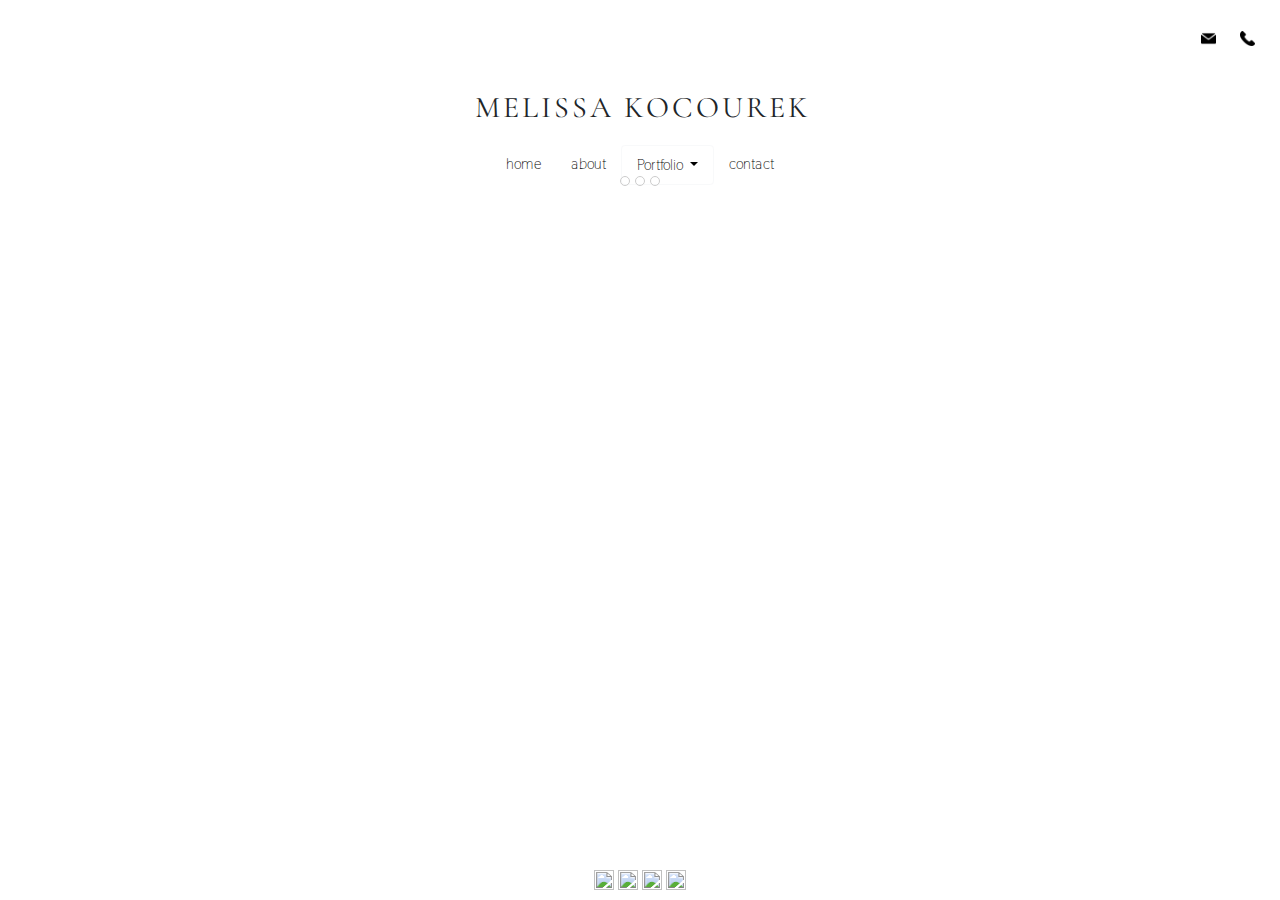
==== index.html @ 4a30f44c "deleted a few images" ====
<!DOCTYPE html>
<html lang = "en-us">
    <head>
        <meta charset= "UTF-8">
        <title>My Portfolio | Melissa Kocourek</title>
        <meta name="viewport" content="width=device-width, user-scalable=no, initial-scale=1.0, maximum-scale=1.0, minimum-scale=1.0">
        <meta http-equiv="X-UA-Compatible" content="ie=edge">
        <link href="https://fonts.googleapis.com/css?family=Amatic+SC|Amiri|Arapey|Assistant:200|Cardo|Catamaran:200|Cinzel|Cormorant|Cormorant+Garamond|Forum|Homemade+Apple|Loved+by+the+King|News+Cycle|Prata|Source+Sans+Pro:300|Thasadith|Waiting+for+the+Sunrise" rel="stylesheet">
        <link rel="stylesheet" href="https://stackpath.bootstrapcdn.com/bootstrap/4.3.1/css/bootstrap.min.css" integrity="sha384-ggOyR0iXCbMQv3Xipma34MD+dH/1fQ784/j6cY/iJTQUOhcWr7x9JvoRxT2MZw1T" crossorigin="anonymous">
        <link rel="stylesheet" href="https://use.fontawesome.com/releases/v5.8.1/css/all.css" integrity="sha384-50oBUHEmvpQ+1lW4y57PTFmhCaXp0ML5d60M1M7uH2+nqUivzIebhndOJK28anvf" crossorigin="anonymous">
        <link rel="stylesheet" href="https://www.w3schools.com/w3css/4/w3.css">
        <link rel="stylesheet" type="text/css" href="assets/css/style.css" />
    </head>
    <body>
            <nav class="navbar navbar-default" role="navigation">
                    <img src="mk-logo-small.png" width="auto" height="50" alt="">

                    <div class="side-block">
                            <a href="mailto:melissakocourek@gmail.com" class="social-icon"><img src="black-envelope.png"width="15" height="15"></a>
                            <a href="tel:1-612-867-5118" class="social-icon"><img src=call-answer.png width="15" height="15" alt=""></a>
                           
                            </div>
                   
           
                   
                        </nav>
                    <div class="navbar-header">
                      <a class="navbar-brand" href="index.html">
                            <h1>Melissa Kocourek</h1>
                      </a>
                    </div>
                  </nav>
                  
          <ul class="nav justify-content-center">
                <li class="nav-item">
                  <a class="nav-link active" href="index.html">home</a>
                </li>
                <li class="nav-item">
                  <a class="nav-link" href="about.html">about</a>
                </li>
                <div class="dropdown">
                        <a class="btn btn-light Light dropdown-toggle nav-link" href="portfolio.html" role="button" id="dropdownMenuLink" data-toggle="dropdown" aria-haspopup="true" aria-expanded="false">
                         Portfolio
                        </a>
                      
                        <div class="dropdown-menu" aria-labelledby="dropdownMenuLink">
                          <a class="dropdown-item" href="gallery.html">Gallery</a>
                          <a class="dropdown-item" href="#">Videography</a>
                          <a class="dropdown-item" href="apps.html">Applications</a>
                          <a class="dropdown-item" href="#">Design</a>
                        </div>
                      </div>
                <li class="nav-item">
                  <a class="nav-link" href="contact.html">contact</a>
                </li>
                
              </ul>
                 
          
                  <div class="w3-container">
                    <div class="w3-content w3-display-container" style="max-width:960px">
                    <img class="mySlides" src="assets/images/Slides1.jpg" style="width:100%">
                    <img class="mySlides" src="assets/images/Slides2.jpg" style="width:100%">
                    <img class="mySlides" src="assets/images/Slides3.jpg" style="width:100%">
                    <img class="mySlides" src="assets/images/Slides4.jpg" style="width:100%">
                    <img class="mySlides" src="assets/images/Slides5.jpg" style="width:100%">
                    <img class="mySlides" src="assets/images/Slides6.jpg" style="width:100%">  
                    <div class="w3-center w3-container w3-section w3-large w3-text-white w3-display-bottommiddle" style="width:100%">
                            <div class="w3-left w3-hover-text-khaki" onclick="plusDivs(-1)">&#10094;</div>
                            <div class="w3-right w3-hover-text-khaki" onclick="plusDivs(1)">&#10095;</div>
                            <span class="w3-badge demo w3-border w3-transparent w3-hover-white" onclick="currentDiv(1)"></span>
                            <span class="w3-badge demo w3-border w3-transparent w3-hover-white" onclick="currentDiv(2)"></span>
                            <span class="w3-badge demo w3-border w3-transparent w3-hover-white" onclick="currentDiv(3)"></span>
                
                </div>
                       
              
                  </div>
              </div>
<br>
<br>
              
              <div class= footer>
                    <a class="icon" href="https://www.facebook.com/melissaray.mn/"target="_blank"><img src="facebook.png" width="20" height="20"></a> 
                    <a class="icon" href="https://github.com/melissakocourek"target="_blank"><img src="github-sign (2).png" width="20" height="20"></a> 
                    <a class="icon" href="https://www.instagram.com/melissaray.mn/"target="_blank"><img src="instagram (1).png" width="20" height="20"></a> 
                    <a class="icon" href="https://www.linkedin.com/in/melissakocourek/"target="_blank"><img src="c4aec1df8b.png" width="20" height="20"></a> 
                </div>
                    
    


    
     <script src="https://code.jquery.com/jquery-3.3.1.slim.min.js" integrity="sha384-q8i/X+965DzO0rT7abK41JStQIAqVgRVzpbzo5smXKp4YfRvH+8abtTE1Pi6jizo" crossorigin="anonymous"></script>
     <script src="https://cdnjs.cloudflare.com/ajax/libs/popper.js/1.14.7/umd/popper.min.js" integrity="sha384-UO2eT0CpHqdSJQ6hJty5KVphtPhzWj9WO1clHTMGa3JDZwrnQq4sF86dIHNDz0W1" crossorigin="anonymous"></script>
     <script src="https://stackpath.bootstrapcdn.com/bootstrap/4.3.1/js/bootstrap.min.js" integrity="sha384-JjSmVgyd0p3pXB1rRibZUAYoIIy6OrQ6VrjIEaFf/nJGzIxFDsf4x0xIM+B07jRM" crossorigin="anonymous"></script>
     <script src="assets/javascript/javascript.js"></script>
    </body>
</html>
---- assets/css/style.css ----
* {
    box-sizing: border-box;
  }

body {
    margin: 0 auto;
}


p {
    font-family: 'Assistant', sans-serif;
}
h1 {
    font-family: 'Cormorant Garamond', serif;
    font-size:30px;
    text-transform: uppercase;
    letter-spacing: 3px;

}

h3{
    font-family: 'Thasadith', sans-serif;
    font-size:20px;
    text-align:center;
    padding: 15px;
}

.text-block {
    position: absolute;
    bottom: 20px;
    right: 20px;
    background-color: black;
    color: white;
    padding-left: 20px;
    padding-right: 20px;
  }
.container {
    position: relative;
    margin-top: 60px;
 
  }

/* NAVBAR */
.dropdown {
    font-weight: lighter;
    font-family: 'Thasadith', sans-serif;
    background: white;
    font-style: lowercase;

}

#dropdownMenuLink  {
    font-weight: lighter;
    font-family: 'Thasadith', sans-serif;
    background: white;
    font-style: lowercase;
    text-decoration: none;


}
.navbar-header {
    padding: 5px;
    text-align: center;
    width: 100%;
}
.navbar-brand {float:none;}
.navbar {
    margin-top: 5px;
}
.navbar-brand {
    margin-left: 20px;
    font-weight: lighter;
    font-family: 'Thasadith', sans-serif;
  }
.nav-item{
    font-family: 'Thasadith', sans-serif;
    font-weight: lighter;
    color:black;
  }
.collapse .navbar-collapse{
    font-weight:lighter;
    position:center;
  }
.dropdown-item {
    font-weight: lighter;
    font-family: 'Thasadith', sans-serif;
    color:black;
  }
.nav-link {
    color:black;
  }
.justify-content-end {
    margin: 0 auto;
  }

.mySlides {display:none}
.w3-left, .w3-right, .w3-badge {cursor:pointer;}
.w3-badge {height:10px;width:10px;padding:0}
.w3-container{
    margin: 0 auto;
    margin-top: 25px;
    margin-bottom: 30px;
}
.img-thumbnail {
    display:block;
}

.container-fluid{
    position:relative;
    height: auto;
    min-height:25vh;
    margin: 0 auto;
    background-color: green;
    font-family: 'Thasadith', sans-serif;

}
.mx-auto {
    display:block;
    margin-left: auto;
    margin-right: auto;

}
#jumbotron {
    background: white;
    background-size: cover;
    font-family: 'Thasadith', sans-serif;
    margin:0 auto;
    height:400px;

    }
  
#jumbotron_1 {
    background: url('../images/.jpg');
    background-size: cover;
    font-family: 'Thasadith', sans-serif;
    margin:0 auto;
    margin-top: 100px;
    height:400px;


}
div.gallery {
    border: 1px solid #ccc;
  }
  
  div.gallery:hover {
    border: 1px solid #777;
  }
  
  div.gallery img {
    width: 100%;
    height: auto;
  }
  
  div.desc {
    padding: 15px;
    text-align: center;
  }
  
  * {
    box-sizing: border-box;
  }
  
  .responsive {
    padding: 0 6px;
    float: left;
    width: 24.99999%;
  }
  
  @media only screen and (max-width: 700px) {
    .responsive {
      width: 49.99999%;
      margin: 6px 0;
    }
  }
  
  @media only screen and (max-width: 500px) {
    .responsive {
      width: 100%;
    }
  }
  
  .clearfix:after {
    content: "";
    display: table;
    clear: both;
  }
  .wp-caption {
    position: relative;
    padding: 0;
    margin: 0;
    }
    .wp-caption img {
    display: block;
    max-width: 100%;
    height: auto;
    }
    .wp-caption:after {
    content: "";
    position: absolute;
    display: block;
    left: 0;
    top: 0;
    width: 100%;
    height: 100%;
    background: rgba(0, 0, 0, 0) linear-gradient(to bottom, rgba(0, 0, 0, 0) 0px, rgba(0, 0, 0, 0.6) 100%) repeat 0 0;
    z-index: 1;
    }
    .wp-caption-text {
    display: block;
    position: absolute;
    width: 100%;
    color: #fff;
    left: 0;
    bottom: 0;
    padding: 1em;
    font-weight: 700;
    z-index: 2;
    -webkit-box-sizing: border-box;
    box-sizing: border-box;
    }
    
    input[type=text], select, textarea {
        width: 100%;
        padding: 12px;
        border: 1px solid #ccc;
        border-radius: 4px;
        box-sizing: border-box;
        margin-top: 6px;
        margin-bottom: 16px;
        resize: vertical;
      }
      
      input[type=submit] {
        background-color: #4CAF50;
        color: white;
        padding: 12px 20px;
        border: none;
        border-radius: 4px;
        cursor: pointer;
      }
      
      input[type=submit]:hover {
        background-color: #45a049;
      }

.card-img {
    margin: 0 auto;

}
.social-icon {display: inline-block; margin: 0 10px}

.icon {
    height: 20px;
    width: 20px;
}
    
.footer {
    position: fixed;
    padding:10px;
    left: 0;
    bottom: 0;
    width: 100%;
    background-color:white;
    color: black;
    text-align: center;
 }
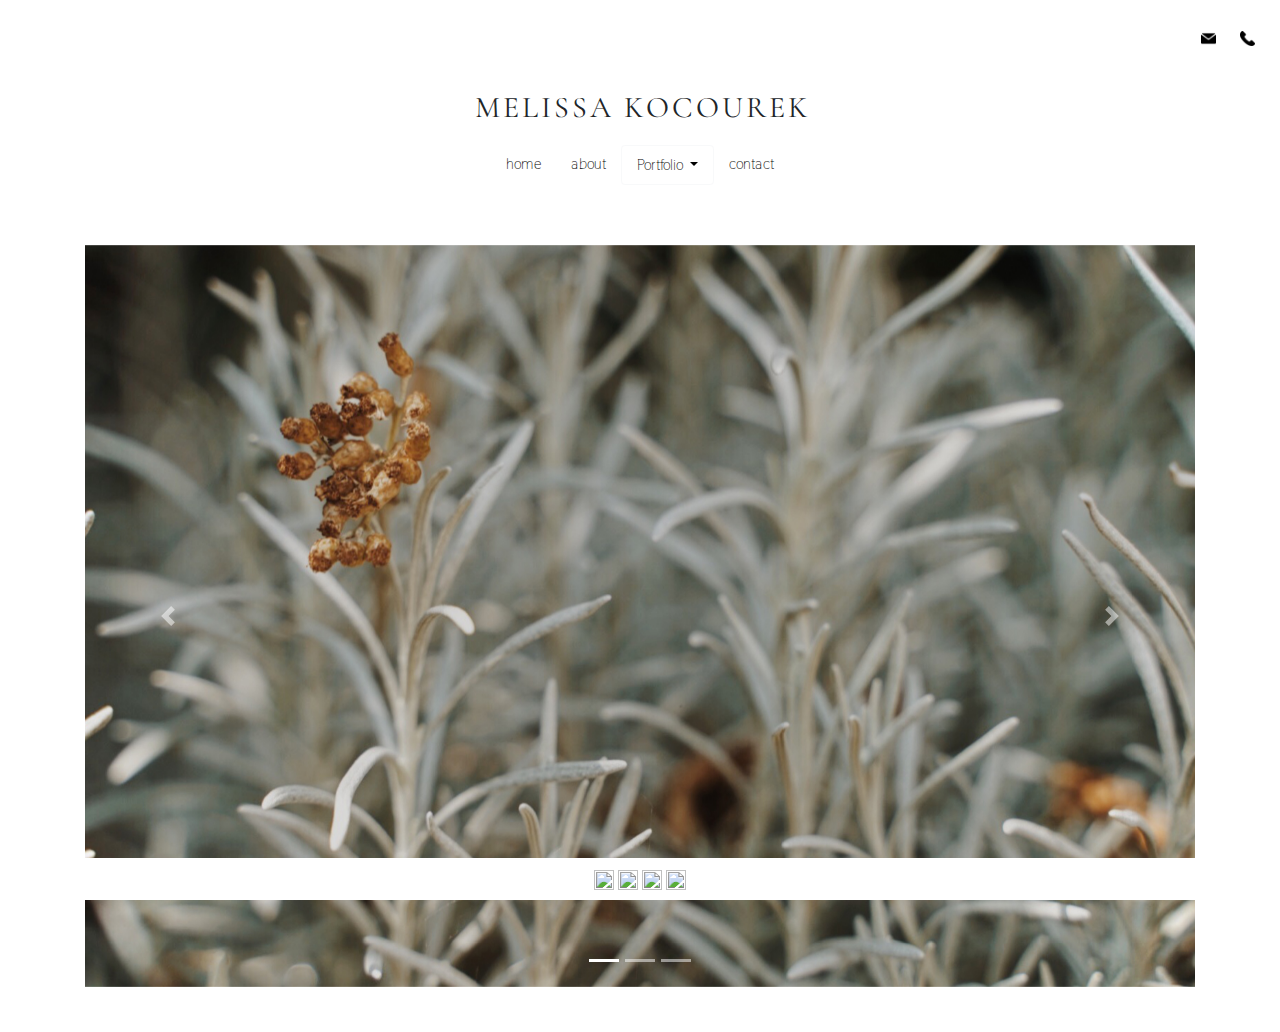
==== commit 9508d50a: "added videos" ====
--- a/index.html
+++ b/index.html
@@ -18,11 +18,7 @@
                     <div class="side-block">
                             <a href="mailto:melissakocourek@gmail.com" class="social-icon"><img src="black-envelope.png"width="15" height="15"></a>
                             <a href="tel:1-612-867-5118" class="social-icon"><img src=call-answer.png width="15" height="15" alt=""></a>
-                           
                             </div>
-                   
-           
-                   
                         </nav>
                     <div class="navbar-header">
                       <a class="navbar-brand" href="index.html">
@@ -47,7 +43,7 @@
                           <a class="dropdown-item" href="gallery.html">Gallery</a>
                           <a class="dropdown-item" href="#">Videography</a>
                           <a class="dropdown-item" href="apps.html">Applications</a>
-                          <a class="dropdown-item" href="#">Design</a>
+                          <a class="dropdown-item" href="resume.html">Resume</a>
                         </div>
                       </div>
                 <li class="nav-item">
@@ -56,27 +52,36 @@
                 
               </ul>
                  
+              <div class="container">
+                    <div id="carouselExampleIndicators" class="carousel slide" data-ride="carousel">
+                            <ol class="carousel-indicators">
+                              <li data-target="#carouselExampleIndicators" data-slide-to="0" class="active"></li>
+                              <li data-target="#carouselExampleIndicators" data-slide-to="1"></li>
+                              <li data-target="#carouselExampleIndicators" data-slide-to="2"></li>
+                            </ol>
+                            <div class="carousel-inner">
+                              <div class="carousel-item active">
+                                <img src="assets/images/Slides1.jpg" class="d-block w-100" alt="...">
+                              </div>
+                              <div class="carousel-item">
+                                <img src="assets/images/Slides2.jpg" class="d-block w-100" alt="...">
+                              </div>
+                              <div class="carousel-item">
+                                <img src="assets/images/Slides3.jpg" class="d-block w-100" alt="...">
+                              </div>
+                            </div>
+                            <a class="carousel-control-prev" href="#carouselExampleIndicators" role="button" data-slide="prev">
+                              <span class="carousel-control-prev-icon" aria-hidden="true"></span>
+                              <span class="sr-only">Previous</span>
+                            </a>
+                            <a class="carousel-control-next" href="#carouselExampleIndicators" role="button" data-slide="next">
+                              <span class="carousel-control-next-icon" aria-hidden="true"></span>
+                              <span class="sr-only">Next</span>
+                            </a>
+                          </div>
+              </div>
           
-                  <div class="w3-container">
-                    <div class="w3-content w3-display-container" style="max-width:960px">
-                    <img class="mySlides" src="assets/images/Slides1.jpg" style="width:100%">
-                    <img class="mySlides" src="assets/images/Slides2.jpg" style="width:100%">
-                    <img class="mySlides" src="assets/images/Slides3.jpg" style="width:100%">
-                    <img class="mySlides" src="assets/images/Slides4.jpg" style="width:100%">
-                    <img class="mySlides" src="assets/images/Slides5.jpg" style="width:100%">
-                    <img class="mySlides" src="assets/images/Slides6.jpg" style="width:100%">  
-                    <div class="w3-center w3-container w3-section w3-large w3-text-white w3-display-bottommiddle" style="width:100%">
-                            <div class="w3-left w3-hover-text-khaki" onclick="plusDivs(-1)">&#10094;</div>
-                            <div class="w3-right w3-hover-text-khaki" onclick="plusDivs(1)">&#10095;</div>
-                            <span class="w3-badge demo w3-border w3-transparent w3-hover-white" onclick="currentDiv(1)"></span>
-                            <span class="w3-badge demo w3-border w3-transparent w3-hover-white" onclick="currentDiv(2)"></span>
-                            <span class="w3-badge demo w3-border w3-transparent w3-hover-white" onclick="currentDiv(3)"></span>
-                
-                </div>
-                       
-              
-                  </div>
-              </div>
+                 
 <br>
 <br>
               
@@ -88,7 +93,10 @@
                 </div>
                     
     
-
+<script>
+$('.carousel').carousel({
+  interval: 1500
+})</script>
 
     
      <script src="https://code.jquery.com/jquery-3.3.1.slim.min.js" integrity="sha384-q8i/X+965DzO0rT7abK41JStQIAqVgRVzpbzo5smXKp4YfRvH+8abtTE1Pi6jizo" crossorigin="anonymous"></script>
--- a/assets/css/style.css
+++ b/assets/css/style.css
@@ -5,7 +5,6 @@
 body {
     margin: 0 auto;
 }
-
 
 p {
     font-family: 'Assistant', sans-serif;
@@ -15,9 +14,7 @@
     font-size:30px;
     text-transform: uppercase;
     letter-spacing: 3px;
-
-}
-
+}
 h3{
     font-family: 'Thasadith', sans-serif;
     font-size:20px;
@@ -34,19 +31,30 @@
     padding-left: 20px;
     padding-right: 20px;
   }
+
 .container {
     position: relative;
+
     margin-top: 60px;
  
   }
-
+  /* Centered text */
+.centered {
+    position: absolute;
+    top: 50%;
+    left: 50%;
+    transform: translate(-50%, -50%);
+    font-family: 'Thasadith', sans-serif;
+    font-weight: 900;
+    color:white;
+  }
+ 
 /* NAVBAR */
 .dropdown {
     font-weight: lighter;
     font-family: 'Thasadith', sans-serif;
     background: white;
     font-style: lowercase;
-
 }
 
 #dropdownMenuLink  {
@@ -55,8 +63,6 @@
     background: white;
     font-style: lowercase;
     text-decoration: none;
-
-
 }
 .navbar-header {
     padding: 5px;
@@ -93,52 +99,18 @@
     margin: 0 auto;
   }
 
-.mySlides {display:none}
-.w3-left, .w3-right, .w3-badge {cursor:pointer;}
-.w3-badge {height:10px;width:10px;padding:0}
-.w3-container{
-    margin: 0 auto;
-    margin-top: 25px;
-    margin-bottom: 30px;
-}
+
 .img-thumbnail {
     display:block;
 }
 
-.container-fluid{
-    position:relative;
-    height: auto;
-    min-height:25vh;
-    margin: 0 auto;
-    background-color: green;
-    font-family: 'Thasadith', sans-serif;
-
-}
 .mx-auto {
     display:block;
     margin-left: auto;
     margin-right: auto;
 
 }
-#jumbotron {
-    background: white;
-    background-size: cover;
-    font-family: 'Thasadith', sans-serif;
-    margin:0 auto;
-    height:400px;
-
-    }
-  
-#jumbotron_1 {
-    background: url('../images/.jpg');
-    background-size: cover;
-    font-family: 'Thasadith', sans-serif;
-    margin:0 auto;
-    margin-top: 100px;
-    height:400px;
-
-
-}
+
 div.gallery {
     border: 1px solid #ccc;
   }
@@ -243,7 +215,29 @@
       input[type=submit]:hover {
         background-color: #45a049;
       }
-
+      #images-wrapper {    
+        line-height: 0;       
+         -webkit-column-count: 5;    
+         -webkit-column-gap: 0px;    
+         -moz-column-count: 5;
+         -moz-column-gap: 0px;
+          column-count: 5;    
+          column-gap: 0px;    
+     }  
+     #images-wrapper img {    
+        width: 100% !important;    
+        height: auto !important;  
+     }  
+     #images-wrapper{    
+        display:inline-block;    
+        margin-right: auto;    
+        margin-left: auto;  
+     }
+      
+/* Applications */
+.card-deck {
+    margin: 0 auto;
+}
 .card-img {
     margin: 0 auto;
 
@@ -254,6 +248,8 @@
     height: 20px;
     width: 20px;
 }
+
+/* Footer*/ 
     
 .footer {
     position: fixed;
@@ -264,4 +260,6 @@
     background-color:white;
     color: black;
     text-align: center;
- }+ }
+
+ 